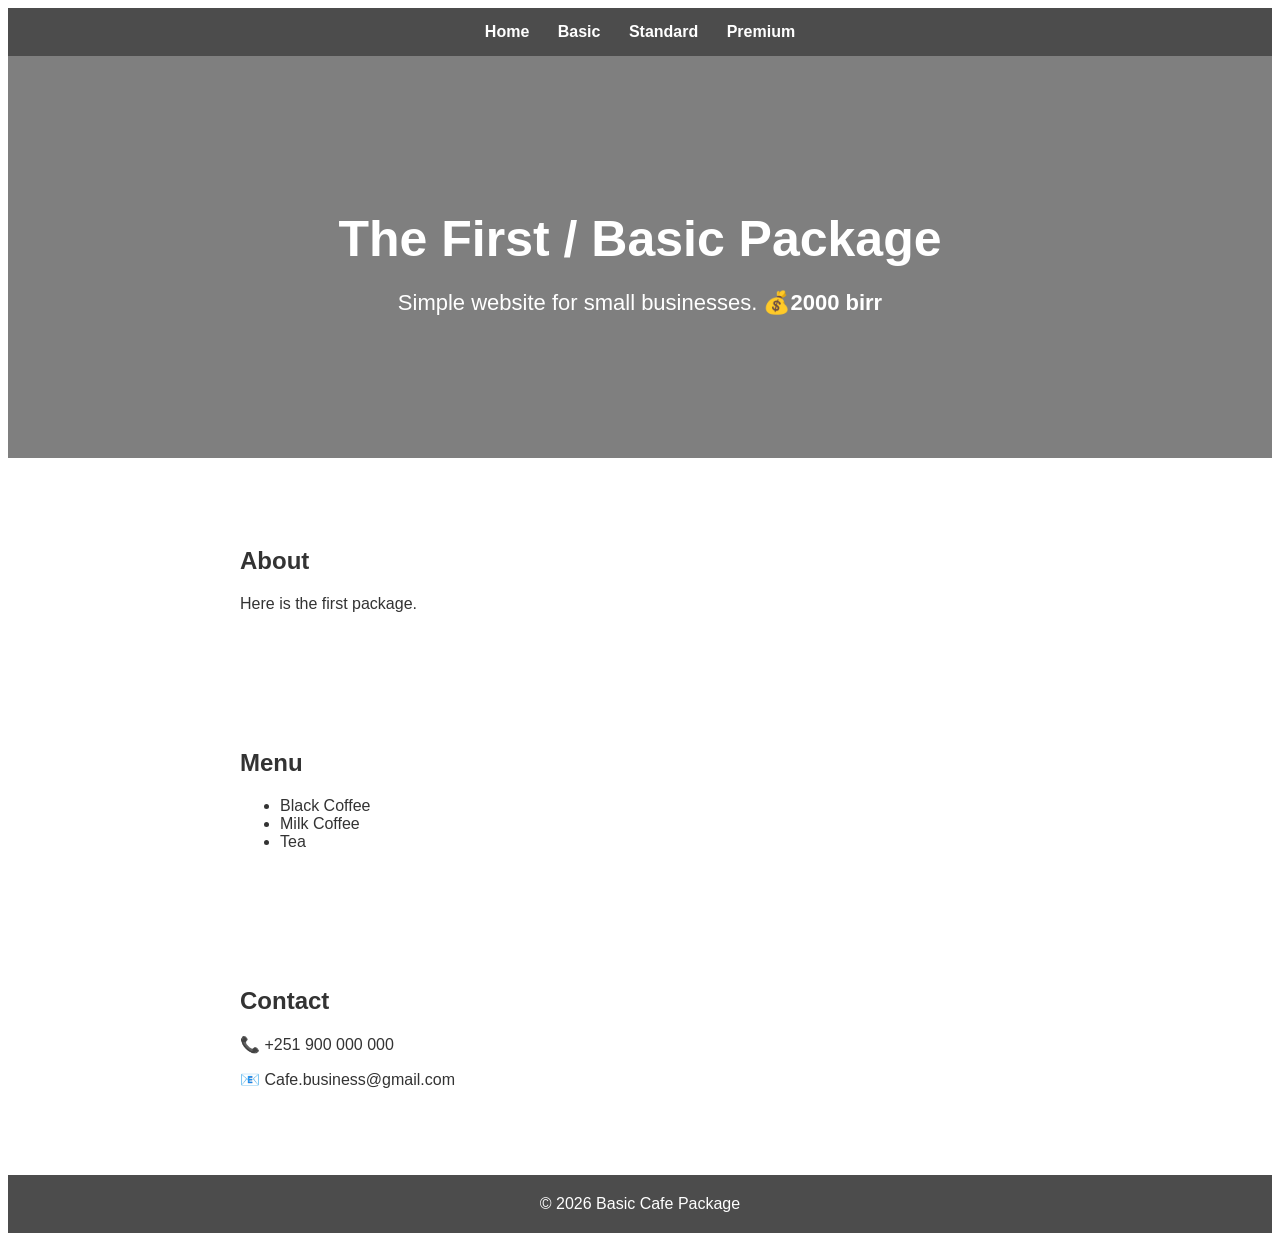
==== basic.html @ b1a19e5f "Add files via upload" ====
<!DOCTYPE html>
<html lang="en">
<head>
<meta charset="UTF-8">
<meta name="viewport" content="width=device-width, initial-scale=1.0">
<title>Basic Package</title>

<style>
body{
    font-family: Arial, sans-serif;
    background: url('coffee1.jpg') no-repeat center center fixed;
    background-size: cover;
    color: #fff;
}

nav{
    position: sticky;
    top:0;
    background: rgba(0,0,0,0.7);
    padding: 15px;
    text-align: center;
}
nav a{
    color: #fff;
    margin: 0 12px;
    text-decoration: none;
    font-weight: bold;
    transition: 0.3s;
}
nav a:hover{
    color: #ffcc00;
}

header{
    text-align: center;
    padding: 120px 20px;
    background: rgba(0,0,0,0.5);
}

header h1{
    font-size: 50px;
    margin-bottom: 20px;
}
header p{
    font-size: 22px;
}

section{
    max-width: 800px;
    margin: 40px auto;
    padding: 30px;
    background: rgba(255,255,255,0.9);
    color: #333;
    border-radius: 12px;
}

footer{
    text-align: center;
    background: rgba(0,0,0,0.7);
    color: #fff;
    padding: 20px;
}

/* Mobile Optimization */
@media (max-width: 768px) {
    header h1 {
        font-size: 36px;
    }

    header p {
        font-size: 18px;
    }

    section {
        padding: 20px;
    }

    nav a {
        font-size: 16px;
        display: block;
        margin: 10px 0;
    }
}

/* Smooth Scroll */
html {
    scroll-behavior: smooth;
}

</style>
</head>
<body>

<nav>
    <a href="index.html">Home</a>
    <a href="basic.html">Basic</a>
    <a href="standard.html">Standard</a>
    <a href="premium.html">Premium</a>
</nav>

<header>
    <h1>The First / Basic Package</h1>
    <p>Simple website for small businesses. <b>💰2000 birr</b></p>
</header>

<section id="about">
    <h2>About</h2>
    <p>Here is the first package.</p>
</section>

<section id="menu">
    <h2>Menu</h2>
    <ul>
        <li>Black Coffee</li>
        <li>Milk Coffee</li>
        <li>Tea</li>
    </ul>
</section>

<section id="contact">
    <h2>Contact</h2>
    <p>📞 +251 900 000 000</p>
    <p>📧 Cafe.business@gmail.com</p>
</section>

<footer>&copy; 2026 Basic Cafe Package</footer>

</body>
</html>
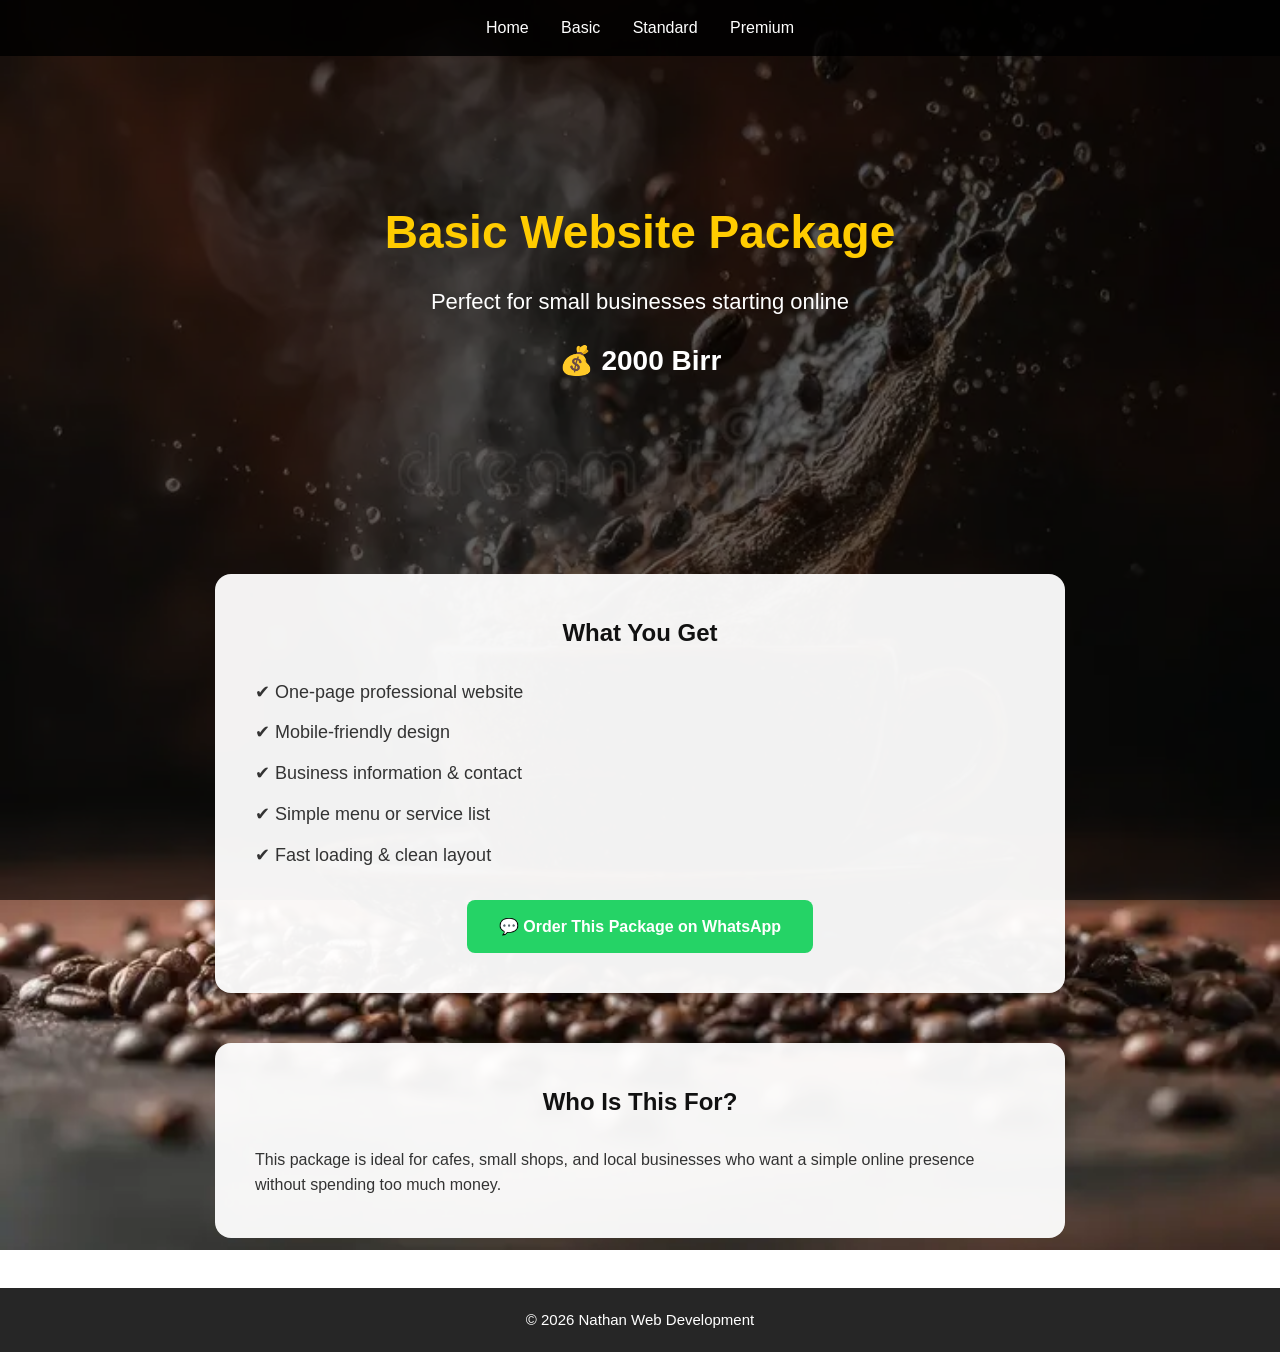
==== commit 75f6afc3: "Update basic.html save changes" ====
--- a/basic.html
+++ b/basic.html
@@ -3,92 +3,124 @@
 <head>
 <meta charset="UTF-8">
 <meta name="viewport" content="width=device-width, initial-scale=1.0">
-<title>Basic Package</title>
+<title>Basic Website Package</title>
 
 <style>
+*{margin:0;padding:0;box-sizing:border-box;}
+
 body{
-    font-family: Arial, sans-serif;
-    background: url('coffee1.jpg') no-repeat center center fixed;
-    background-size: cover;
-    color: #fff;
+    font-family:'Poppins', Arial, sans-serif;
+    background:url('coffee1.jpg') center/cover no-repeat fixed;
+    color:#fff;
+    line-height:1.6;
 }
 
+/* Overlay */
+body::before{
+    content:"";
+    position:fixed;
+    inset:0;
+    background:rgba(0,0,0,0.6);
+    z-index:-1;
+}
+
+/* NAV */
 nav{
-    position: sticky;
+    position:sticky;
     top:0;
-    background: rgba(0,0,0,0.7);
-    padding: 15px;
-    text-align: center;
+    background:rgba(0,0,0,0.85);
+    padding:15px;
+    text-align:center;
 }
 nav a{
-    color: #fff;
-    margin: 0 12px;
-    text-decoration: none;
-    font-weight: bold;
-    transition: 0.3s;
+    color:#fff;
+    margin:0 14px;
+    text-decoration:none;
+    font-weight:500;
 }
-nav a:hover{
-    color: #ffcc00;
+nav a:hover{color:#ffcc00}
+
+/* HERO */
+header{
+    text-align:center;
+    padding:140px 20px;
+}
+header h1{
+    font-size:46px;
+    color:#ffcc00;
+}
+header p{
+    font-size:22px;
+    margin-top:15px;
+}
+.price{
+    font-size:28px;
+    font-weight:bold;
+    margin-top:20px;
 }
 
-header{
-    text-align: center;
-    padding: 120px 20px;
-    background: rgba(0,0,0,0.5);
+/* SECTIONS */
+section{
+    max-width:850px;
+    margin:50px auto;
+    padding:40px;
+    background:rgba(255,255,255,0.95);
+    color:#333;
+    border-radius:16px;
+}
+section h2{
+    text-align:center;
+    margin-bottom:25px;
+    color:#111;
 }
 
-header h1{
-    font-size: 50px;
-    margin-bottom: 20px;
+/* FEATURES */
+.features{
+    list-style:none;
+    font-size:18px;
 }
-header p{
-    font-size: 22px;
+.features li{
+    margin:12px 0;
 }
 
-section{
-    max-width: 800px;
-    margin: 40px auto;
-    padding: 30px;
-    background: rgba(255,255,255,0.9);
-    color: #333;
-    border-radius: 12px;
+/* CTA */
+.cta{
+    text-align:center;
+    margin-top:30px;
+}
+.cta a{
+    display:inline-block;
+    background:#25D366;
+    color:#fff;
+    padding:14px 32px;
+    text-decoration:none;
+    font-weight:600;
+    border-radius:8px;
+    transition:0.3s;
+}
+.cta a:hover{
+    background:#1ebe5d;
+    transform:translateY(-4px);
 }
 
+/* FOOTER */
 footer{
-    text-align: center;
-    background: rgba(0,0,0,0.7);
-    color: #fff;
-    padding: 20px;
+    text-align:center;
+    background:rgba(0,0,0,0.85);
+    color:#fff;
+    padding:20px;
+    font-size:15px;
 }
 
-/* Mobile Optimization */
-@media (max-width: 768px) {
-    header h1 {
-        font-size: 36px;
-    }
-
-    header p {
-        font-size: 18px;
-    }
-
-    section {
-        padding: 20px;
-    }
-
-    nav a {
-        font-size: 16px;
-        display: block;
-        margin: 10px 0;
-    }
+/* RESPONSIVE */
+@media(max-width:768px){
+    header h1{font-size:36px}
+    header p{font-size:18px}
+    section{margin:30px 15px;padding:25px}
 }
-
-/* Smooth Scroll */
-html {
-    scroll-behavior: smooth;
-}
-
 </style>
 </head>
+
 <body>
 
 <nav>
@@ -99,31 +131,39 @@
 </nav>
 
 <header>
-    <h1>The First / Basic Package</h1>
-    <p>Simple website for small businesses. <b>💰2000 birr</b></p>
+    <h1>Basic Website Package</h1>
+    <p>Perfect for small businesses starting online</p>
+    <div class="price">💰 2000 Birr</div>
 </header>
 
-<section id="about">
-    <h2>About</h2>
-    <p>Here is the first package.</p>
+<section>
+    <h2>What You Get</h2>
+    <ul class="features">
+        <li>✔ One-page professional website</li>
+        <li>✔ Mobile-friendly design</li>
+        <li>✔ Business information & contact</li>
+        <li>✔ Simple menu or service list</li>
+        <li>✔ Fast loading & clean layout</li>
+    </ul>
+
+    <div class="cta">
+        <a href="https://wa.me/251925325102" target="_blank">
+            💬 Order This Package on WhatsApp
+        </a>
+    </div>
 </section>
 
-<section id="menu">
-    <h2>Menu</h2>
-    <ul>
-        <li>Black Coffee</li>
-        <li>Milk Coffee</li>
-        <li>Tea</li>
-    </ul>
+<section>
+    <h2>Who Is This For?</h2>
+    <p>
+        This package is ideal for cafes, small shops, and local businesses
+        who want a simple online presence without spending too much money.
+    </p>
 </section>
 
-<section id="contact">
-    <h2>Contact</h2>
-    <p>📞 +251 900 000 000</p>
-    <p>📧 Cafe.business@gmail.com</p>
-</section>
-
-<footer>&copy; 2026 Basic Cafe Package</footer>
+<footer>
+    © 2026 Nathan Web Development
+</footer>
 
 </body>
 </html>
